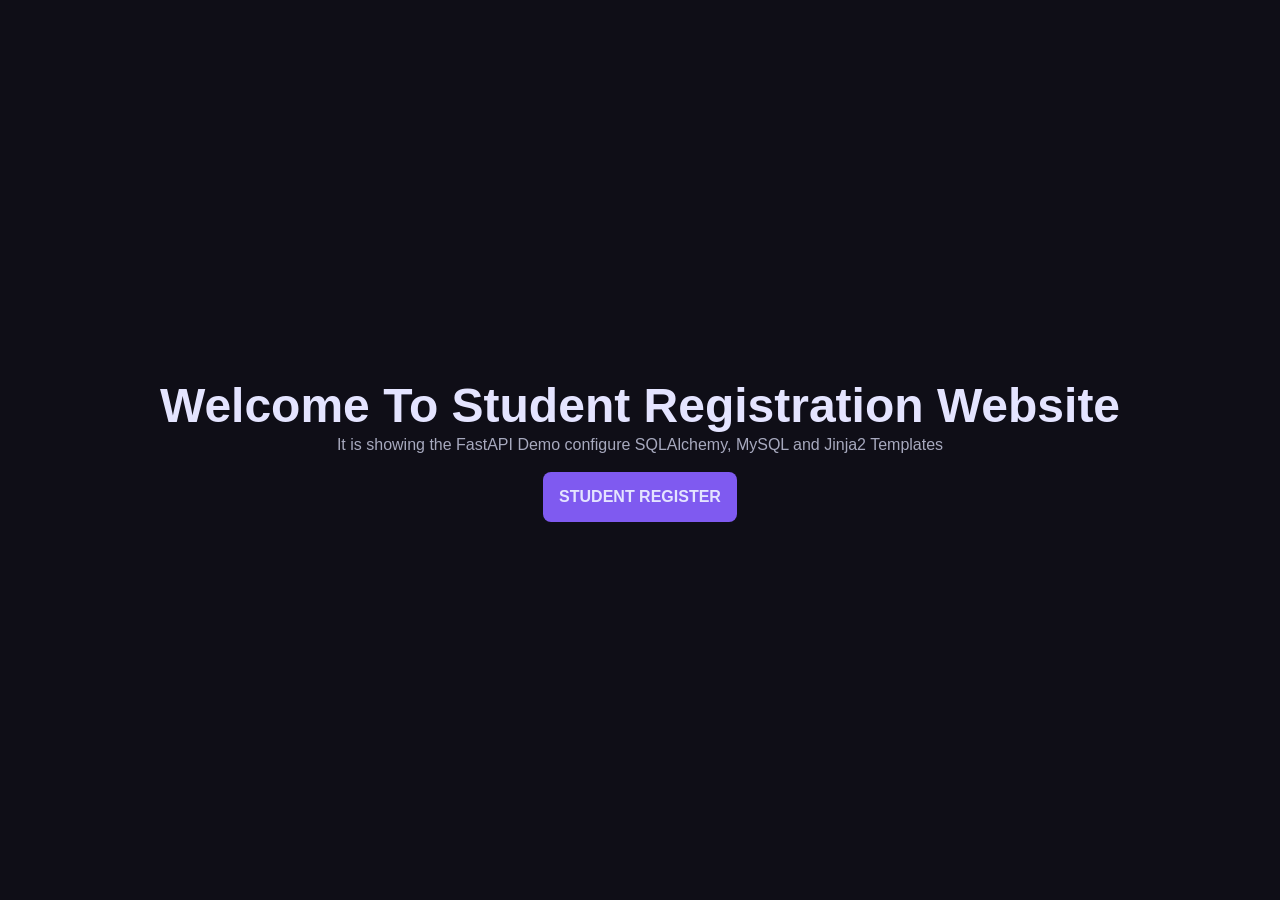
==== templates/index.html @ 66ccd209 "jinja2 templates" ====
<!doctype html>
<html lang="en">
  <head>
    <meta charset="UTF-8" />
    <meta name="viewport" content="width=device-width, initial-scale=1.0" />
    <link rel="stylesheet" href="/static/css/styles.css" />
    <title>Index Page</title>
  </head>
  <body>
    <div class="landingPage">
      <div class="mainHead">
        <span>Welcome to Student registration Website</span>
      </div>
      <div class="subHead">
        <p>
          It is showing the FastAPI Demo configure SQLAlchemy, MySQL and Jinja2
          Templates
        </p>
      </div>
      <div class="btn">
        <button>student Register</button>
      </div>
    </div>
  </body>
</html>
---- static/css/styles.css ----
/* ============================================================
   ROOT VARIABLES
   ============================================================ */
:root {
  --background: #0f0e17;
  --foreground: #e4e4ff;
  --primary: #e4e4ff;
  --secondary: #8b8ba7;
  --muted: #6e6e8a;
  --muted-foreground: #a7a9be;
  --accent: #7f5af0;
  --primary-light: #9375f8;
  --card: #16161d;
  --card-foreground: #f5f5ff;
  --border: #2a2b3a;
  --input: #2a2b3a;
  --destructive: #ff5c5c;
  --radius: 0.5rem;
  --font-sans: "Rubik", sans-serif;
  --font-display: "Space Grotesk", sans-serif;
}

* {
    margin: 0;
    padding: 0;
    box-sizing: border-box;
}

body {
    background-color: var(--background);
    color: var(--foreground);
    font-family: var(--font-sans);
    font-display: var(--font-display);
}

.landingPage {
    height: 100vh;
    display: flex;
    /* flex-wrap: wrap; */
    flex-direction: column;
    justify-content: center;
    align-items: center;
    text-align: center;
}
.mainHead span{
    font-size: 3rem;
    font-weight: 800;
    text-transform: capitalize;
}
.subHead {

    max-width: 800px;
    color: #a7a9be;
    font-weight: 200;
    line-height: 1.5;
}

.btn {
    margin-top: 0.9rem;
    background-color: var(--accent);
    /* width: 12vw; */
    /* height: 5vh; */
    border-radius: 0.5rem;
    display: flex;
    align-items: center;
    justify-content: center;
    cursor: pointer;
}
.btn button {
    border: none;
    background: none;
    color: var(--foreground);    
    font-size: 1rem;
    font-weight: 700;
    text-transform: uppercase;
    padding: 1rem;
}
.btn:hover {
    background-color: var(--background);
    border: 1px solid var(--accent);

}
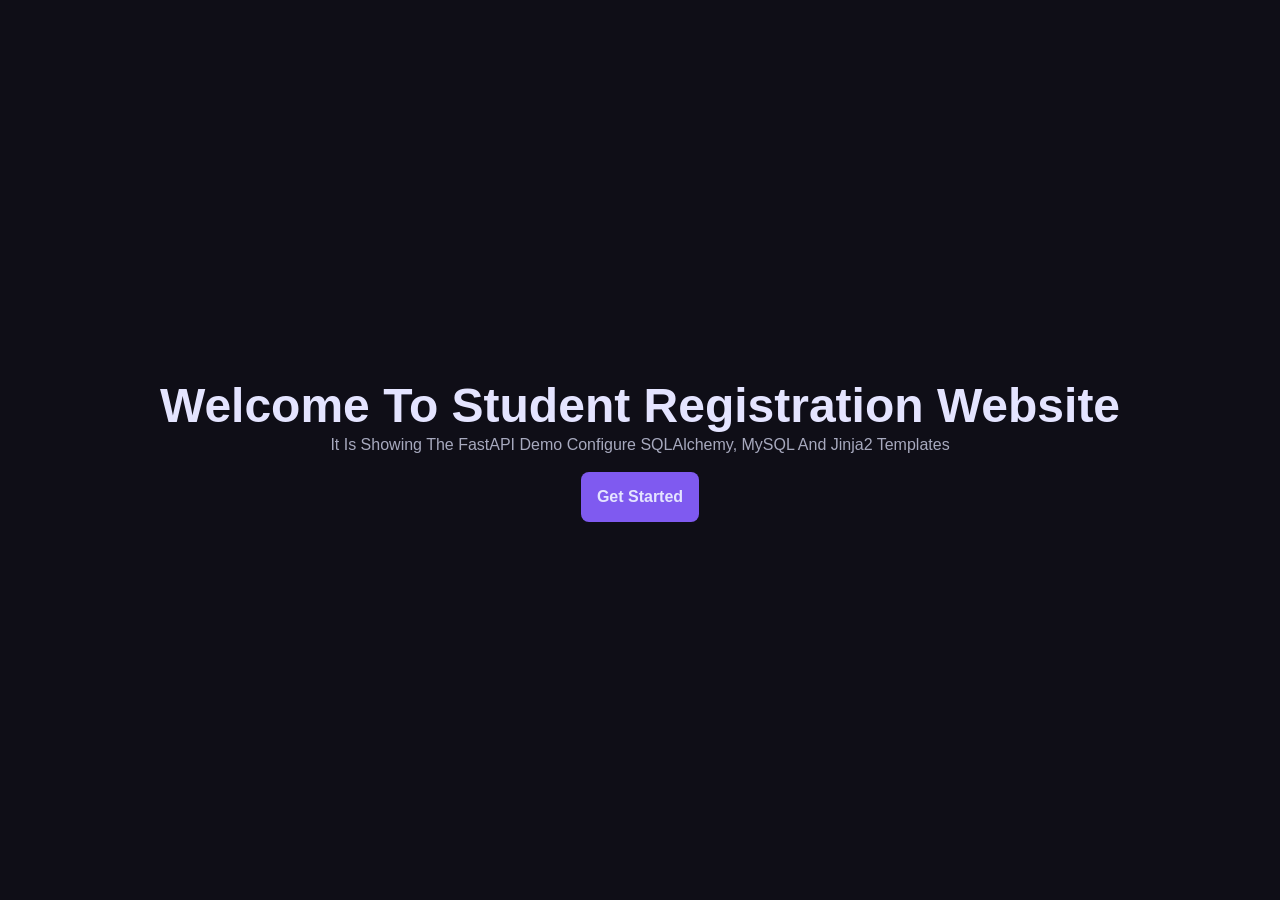
==== commit 0b28d272: "functionalities" ====
--- a/templates/index.html
+++ b/templates/index.html
@@ -18,8 +18,10 @@
         </p>
       </div>
       <div class="btn">
-        <button>student Register</button>
-      </div>
+        <a href="/students/">
+            <button>Get Started</button>
+        </a>
+    </div>
     </div>
   </body>
 </html>
--- a/static/css/styles.css
+++ b/static/css/styles.css
@@ -48,7 +48,7 @@
     text-transform: capitalize;
 }
 .subHead {
-
+    text-transform: capitalize;
     max-width: 800px;
     color: #a7a9be;
     font-weight: 200;
@@ -64,7 +64,7 @@
     display: flex;
     align-items: center;
     justify-content: center;
-    cursor: pointer;
+    /* cursor: pointer; */
 }
 .btn button {
     border: none;
@@ -72,11 +72,84 @@
     color: var(--foreground);    
     font-size: 1rem;
     font-weight: 700;
-    text-transform: uppercase;
+    /* text-transform: capitalize; */
     padding: 1rem;
+    cursor: pointer;
 }
 .btn:hover {
     background-color: var(--background);
     border: 1px solid var(--accent);
+}
 
+.studentsConatiner {
+    width: 100%;
+    margin-top: 1rem;
+    display: flex;
+    flex-direction: column;
+    align-items: center;
+    justify-content: center;
+}
+
+.registerConatiner {
+    display: flex;
+    align-items: center;
+    border-radius: 5px;
+    justify-content: center;
+    padding: 0.9rem;
+    flex-direction: column;
+    width: 50%;
+    border: 1px dashed var(--muted-foreground);
+}
+
+.inputFields{
+    width: 60%;
+    
+}
+.inputFields input {
+    display: flex;
+    width: 400px;
+    padding: 0.5rem;
+    margin-bottom: 0.5rem;
+    border-radius: 5px;
+}
+
+.inputFields input:focus {
+    border: #7f5af0;
+}
+.studentHeading {
+    margin-top: 15px;
+    font-size: 2rem;
+    font-weight: 800;
+}
+
+.nav_links {
+    display: flex;
+    gap: 25px;
+    padding: 10px;
+    
+
+}
+.line {
+    margin-bottom: 20px;
+    width: 100%;
+    height: 1px;
+    background-color: var(--muted-foreground);
+}
+.studTable {
+    margin-top: 1rem;
+}
+
+table {
+    border: 2px;
+}
+
+.studTable th,td{
+    padding: 0.8rem;
+}
+
+.serachbtn {
+    display: flex;
+    width: 100%;
+    padding: 15px;
+    
 }
